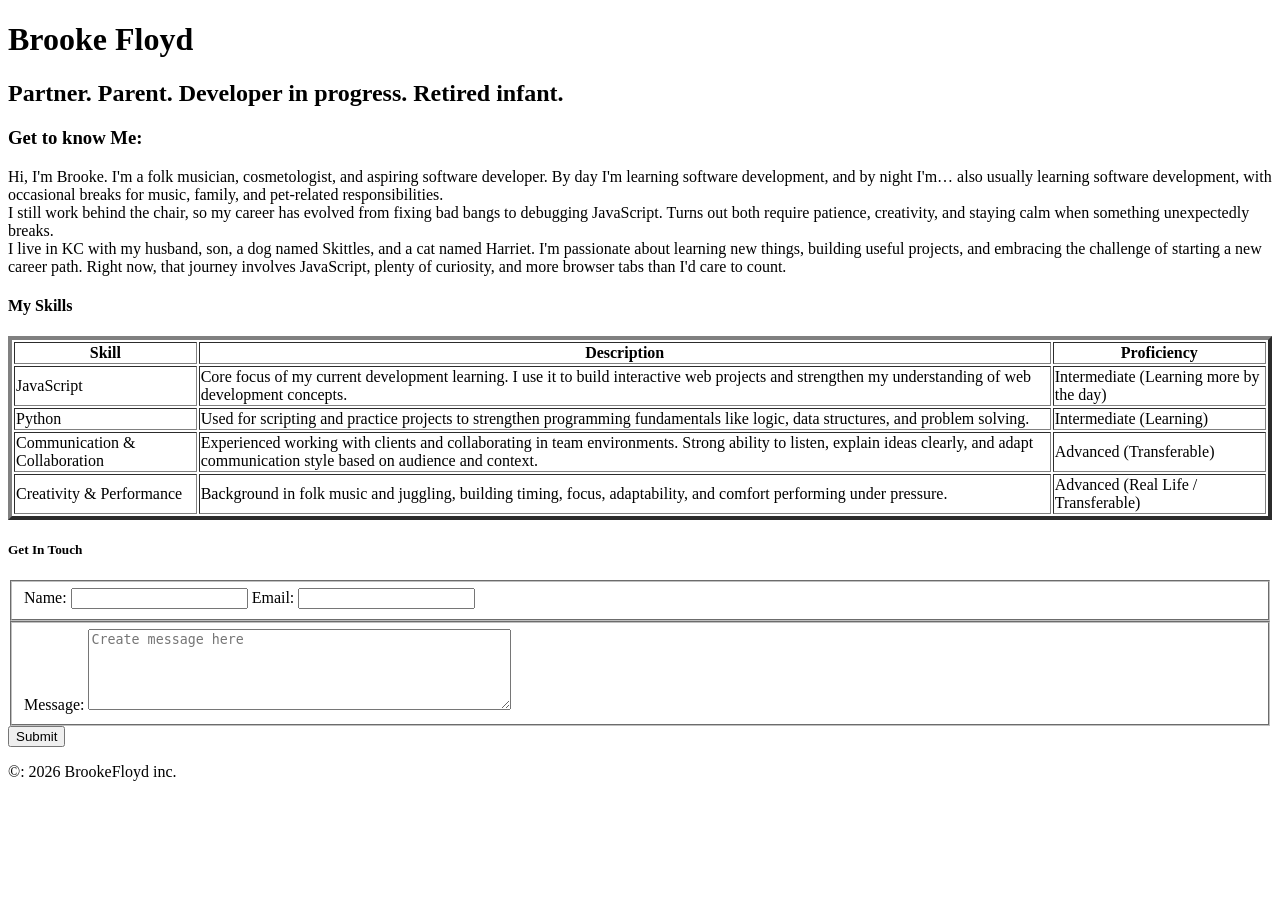
==== project/public/profile.html @ fd4b76d7 "completed profile page, created header, sections within the body for about me, a skills table and a " ====
<!DOCTYPE html>
<html lang="en">
<head>
    <meta charset="UTF-8">
    <meta name="viewport" content="width=device-width, initial-scale=1.0">
    <title>Portfolio</title>
</head>
<body>
    <header>
        <h1> Brooke Floyd </h1>
        <h2>Partner. Parent. Developer in progress. Retired infant.</h2>
    </header>
    <main> 
        <section id="about-me"> 
            <h3>Get to know Me: </h3>
            
            <p> Hi, I'm Brooke. I'm a folk musician, cosmetologist, and aspiring software developer. 
                By day I'm learning software development, and by night I'm… also usually learning 
                software development, with occasional breaks for music, family, and pet-related 
                responsibilities. <br> I still work behind the chair, so my career has evolved from fixing 
                bad bangs to debugging JavaScript. Turns out both require patience, creativity, and staying 
                calm when something unexpectedly breaks.
            <br>I live in KC with my husband, son, a dog named Skittles, and a cat named Harriet. 
                I'm passionate about learning new things, building useful projects, and embracing 
                the challenge of starting a new career path. Right now, that journey involves JavaScript,
                plenty of curiosity, and more browser tabs than I'd care to count.</p>    

        </section>


        <section id="skills"> 
          <h4> My Skills </h4> 
          <table border="4"> 
            <tr>
              <th>Skill</th>
              <th>Description</th>
              <th>Proficiency</th>
            </tr>

            <tr>
              <td>JavaScript</td>
              <td>Core focus of my current development learning. I use it to build interactive web projects and strengthen my understanding of web development concepts.</td>
              <td>Intermediate (Learning more by the day)</td>
            </tr>

            <tr>
              <td>Python</td>
              <td>Used for scripting and practice projects to strengthen programming fundamentals like logic, data structures, and problem solving.</td>
              <td>Intermediate (Learning)</td>
            </tr>

            <tr>
              <td>Communication & Collaboration</td>
              <td>Experienced working with clients and collaborating in team environments. Strong ability to listen, explain ideas clearly, and adapt communication style based on audience and context.</td>
              <td>Advanced (Transferable)</td>
            </tr>

            <tr>
              <td>Creativity & Performance</td>
              <td>Background in folk music and juggling, building timing, focus, adaptability, and comfort performing under pressure.</td>
              <td>Advanced (Real Life / Transferable)</td>
            </tr>
          </table>
        </section>

        <section id="contact-form"> 
          <h5> Get In Touch </h5>
          <form action="/submit" method="POST">
            <fieldset>
              <label for="name">Name:</label>
              <input type="text" id="name" name="name">

              <label for="email">Email:</label>
              <input type="email" id="email" name="email">
            </fieldset>  

            <fieldset>
              <label for="contact-message">Message:</label>
              <textarea 
                id="contact-message"  
                name="message"
                rows="5"
                cols="50"
                placeholder="Create message here"
                required></textarea>
            </fieldset>

            <button type="submit">Submit</button>
          </form>
        </section>
            
        <aside> 
        </aside>

    </main>
    <footer>
        <p>&copy: 2026 BrookeFloyd inc.</p>
    </footer>
</body>
</html>
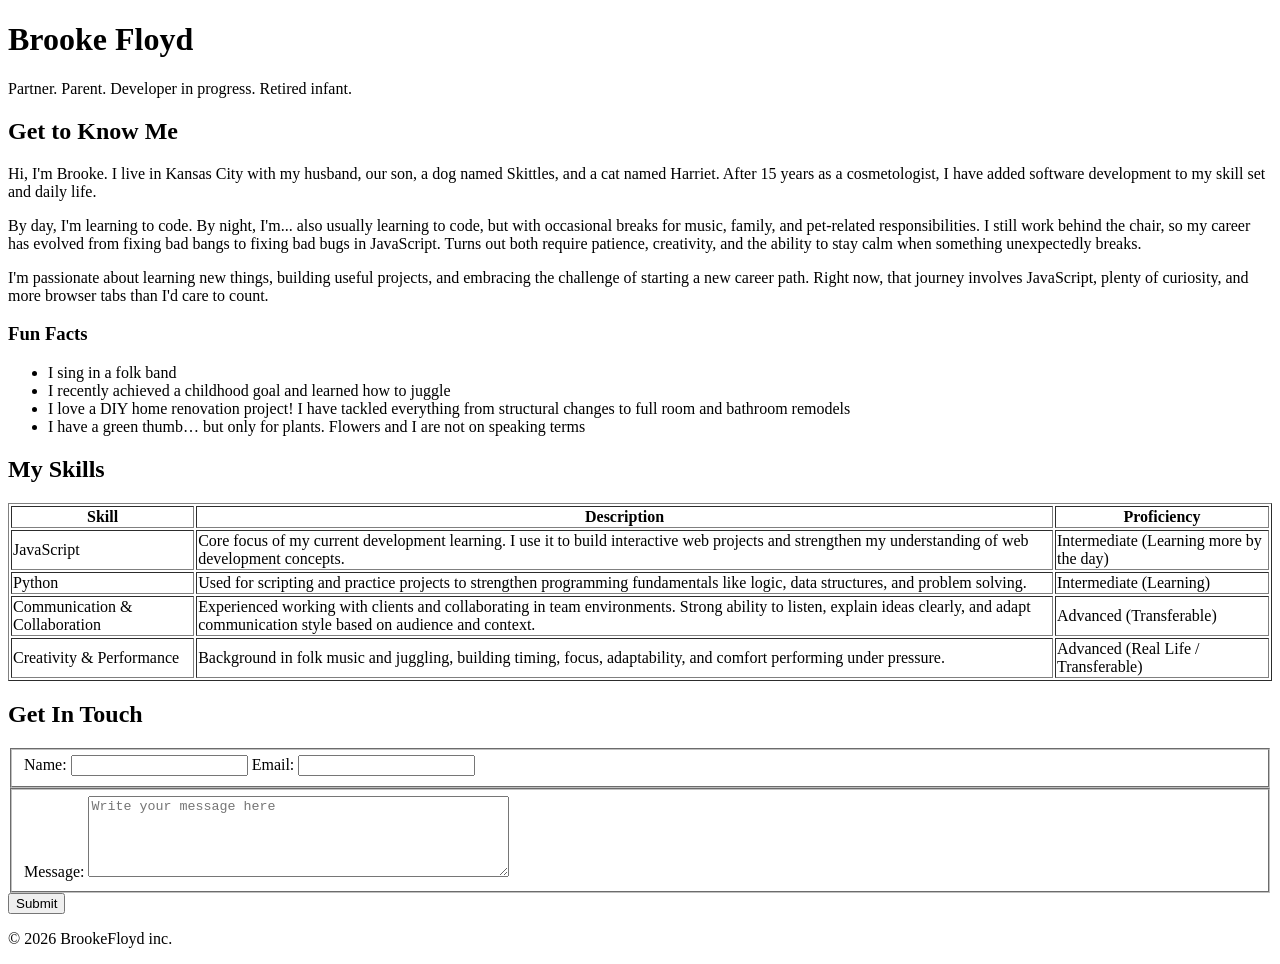
==== commit 5893d4d6: "cleaned up structure, added new pararaphs instead of breaks in the about me, added a hobbies list, c" ====
--- a/project/public/profile.html
+++ b/project/public/profile.html
@@ -7,54 +7,61 @@
 </head>
 <body>
     <header>
-        <h1> Brooke Floyd </h1>
-        <h2>Partner. Parent. Developer in progress. Retired infant.</h2>
+        <h1>Brooke Floyd</h1>
+        <p>Partner. Parent. Developer in progress. Retired infant.</p>
     </header>
+
+
+
+
+
     <main> 
         <section id="about-me"> 
-            <h3>Get to know Me: </h3>
-            
-            <p> Hi, I'm Brooke. I'm a folk musician, cosmetologist, and aspiring software developer. 
-                By day I'm learning software development, and by night I'm… also usually learning 
-                software development, with occasional breaks for music, family, and pet-related 
-                responsibilities. <br> I still work behind the chair, so my career has evolved from fixing 
-                bad bangs to debugging JavaScript. Turns out both require patience, creativity, and staying 
-                calm when something unexpectedly breaks.
-            <br>I live in KC with my husband, son, a dog named Skittles, and a cat named Harriet. 
-                I'm passionate about learning new things, building useful projects, and embracing 
-                the challenge of starting a new career path. Right now, that journey involves JavaScript,
+            <h2>Get to Know Me</h2>
+             <p>Hi, I'm Brooke. I live in Kansas City with my husband, our son, a dog named Skittles, 
+                and a cat named Harriet. After 15 years as a cosmetologist, I have added software 
+                development to my skill set and daily life.</p>
+             <p>By day, I'm learning to code. By night, I'm... also usually learning to code, but with 
+                occasional breaks for music, family, and pet-related responsibilities. I still work behind 
+                the chair, so my career has evolved from fixing bad bangs to fixing bad bugs in JavaScript. 
+                Turns out both require patience, creativity, and the ability to stay calm when something 
+                unexpectedly breaks.</p>
+             <p>I'm passionate about learning new things, building useful projects, and embracing the 
+                challenge of starting a new career path. Right now, that journey involves JavaScript, 
                 plenty of curiosity, and more browser tabs than I'd care to count.</p>    
 
-        </section>
+                <h3>Fun Facts</h3>
+                <ul>
+                    <li>I sing in a folk band</li>
+                    <li>I recently achieved a childhood goal and learned how to juggle</li>
+                    <li>I love a DIY home renovation project! I have tackled everything from structural changes to full room and bathroom remodels</li>
+                    <li>I have a green thumb… but only for plants. Flowers and I are not on speaking terms</li>                </ul>
+            </section> 
 
 
         <section id="skills"> 
-          <h4> My Skills </h4> 
-          <table border="4"> 
+          <h2>My Skills</h2> 
+          <table border="1"> 
             <tr>
               <th>Skill</th>
               <th>Description</th>
               <th>Proficiency</th>
             </tr>
-
             <tr>
               <td>JavaScript</td>
               <td>Core focus of my current development learning. I use it to build interactive web projects and strengthen my understanding of web development concepts.</td>
               <td>Intermediate (Learning more by the day)</td>
             </tr>
-
             <tr>
               <td>Python</td>
               <td>Used for scripting and practice projects to strengthen programming fundamentals like logic, data structures, and problem solving.</td>
               <td>Intermediate (Learning)</td>
             </tr>
-
             <tr>
               <td>Communication & Collaboration</td>
               <td>Experienced working with clients and collaborating in team environments. Strong ability to listen, explain ideas clearly, and adapt communication style based on audience and context.</td>
               <td>Advanced (Transferable)</td>
             </tr>
-
             <tr>
               <td>Creativity & Performance</td>
               <td>Background in folk music and juggling, building timing, focus, adaptability, and comfort performing under pressure.</td>
@@ -64,14 +71,14 @@
         </section>
 
         <section id="contact-form"> 
-          <h5> Get In Touch </h5>
+          <h2>Get In Touch</h2>
           <form action="/submit" method="POST">
             <fieldset>
               <label for="name">Name:</label>
-              <input type="text" id="name" name="name">
+              <input type="text" id="name" name="name" required>
 
               <label for="email">Email:</label>
-              <input type="email" id="email" name="email">
+              <input type="email" id="email" name="email" required>
             </fieldset>  
 
             <fieldset>
@@ -81,7 +88,7 @@
                 name="message"
                 rows="5"
                 cols="50"
-                placeholder="Create message here"
+                placeholder="Write your message here"
                 required></textarea>
             </fieldset>
 
@@ -89,12 +96,12 @@
           </form>
         </section>
             
-        <aside> 
-        </aside>
+          <!-- future: sidebar content -->
+          <!-- <aside></aside> -->
 
     </main>
     <footer>
-        <p>&copy: 2026 BrookeFloyd inc.</p>
+        <p>&copy; 2026 BrookeFloyd inc.</p>
     </footer>
 </body>
 </html>
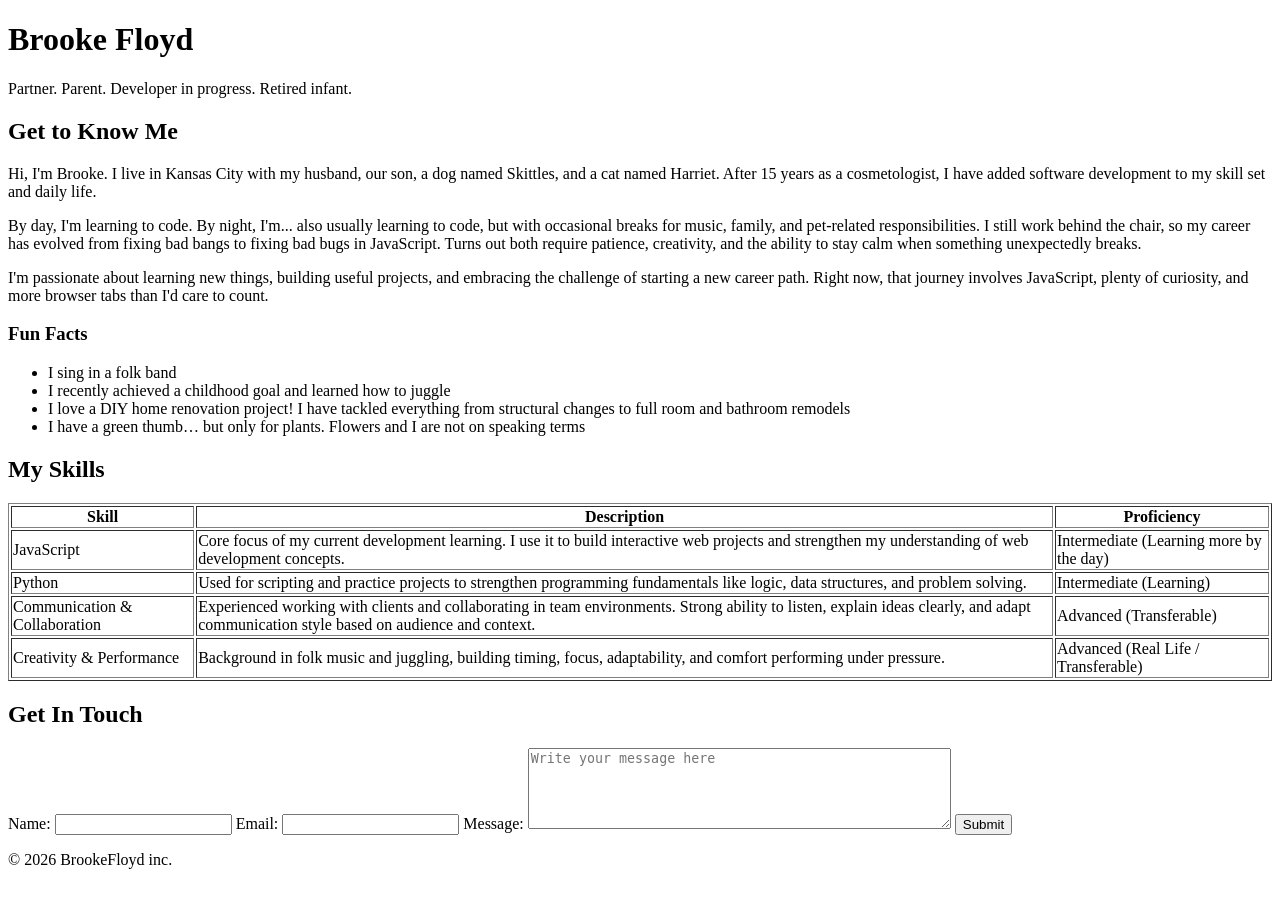
==== commit 66af6725: "removed <fieldset> after looking further into it i learned that fieldset is more designed for longer" ====
--- a/project/public/profile.html
+++ b/project/public/profile.html
@@ -73,15 +73,13 @@
         <section id="contact-form"> 
           <h2>Get In Touch</h2>
           <form action="/submit" method="POST">
-            <fieldset>
+
               <label for="name">Name:</label>
               <input type="text" id="name" name="name" required>
 
               <label for="email">Email:</label>
               <input type="email" id="email" name="email" required>
-            </fieldset>  
 
-            <fieldset>
               <label for="contact-message">Message:</label>
               <textarea 
                 id="contact-message"  
@@ -90,7 +88,6 @@
                 cols="50"
                 placeholder="Write your message here"
                 required></textarea>
-            </fieldset>
 
             <button type="submit">Submit</button>
           </form>
